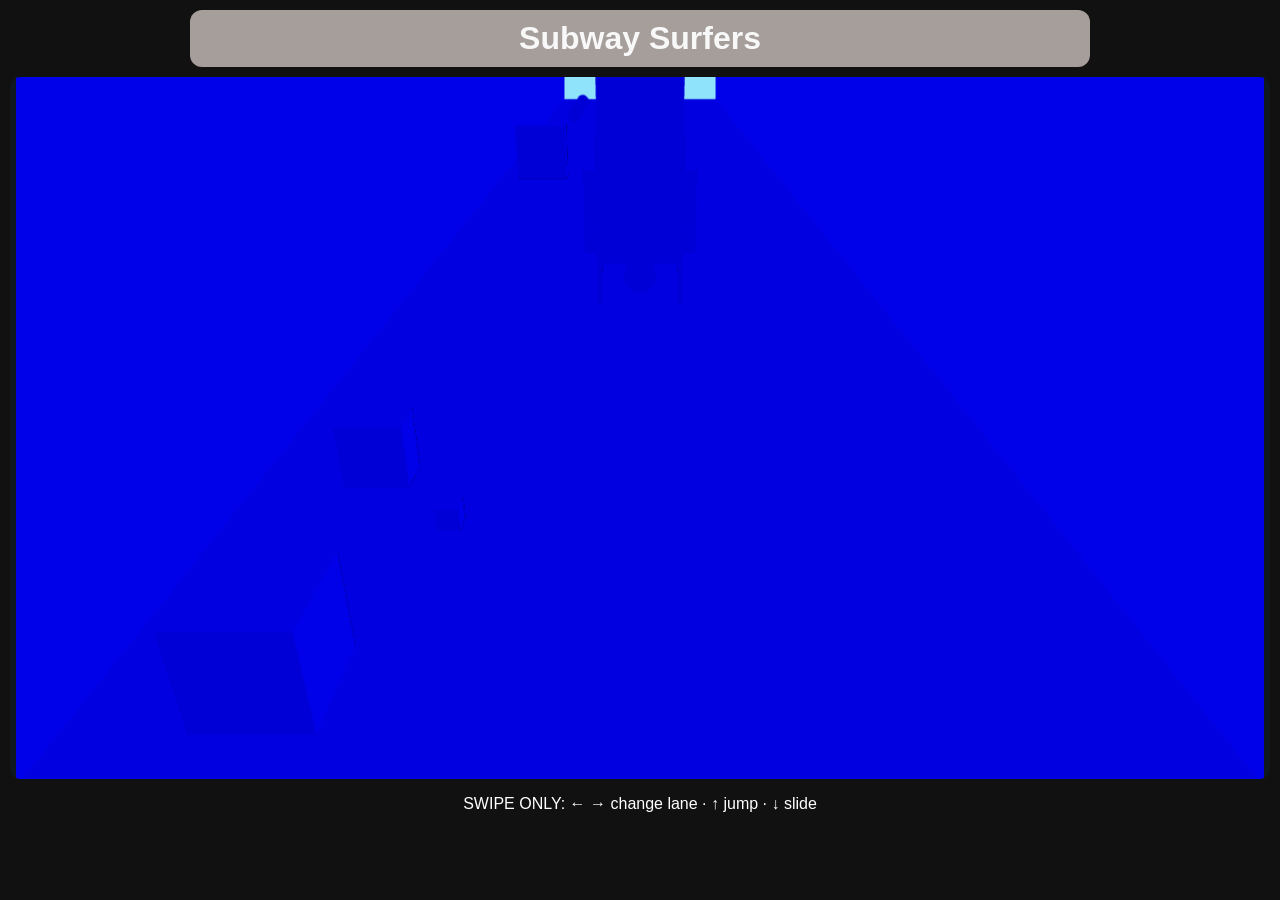
==== index.html @ f6d48348 "Add files via upload" ====
<!doctype html>
<html lang="si">

<head>
  <meta charset="utf-8">
  <meta name="viewport" content="width=device-width, initial-scale=1, maximum-scale=1, user-scalable=no">
  <title>Subway Surfers</title>
  <link rel="stylesheet" href="quiz.css" type="text/css">
</head>

<body>
  <div id="wrapper" align="center" style="margin-left:auto; margin-right:auto;">
    <h1 id="heading"
      style="background-color: #a59e9a; text-decoration-style: solid; color: #F8F8F8; width: 40%; margin-top: 0px; margin-bottom: 10px; text-align: center;">
      Subway Surfers</h1>
    <div id="maze">
      <div id="c"
        style="margin-left:auto; margin-right:auto;margin-bottom: 10px;text-align: center;width: 10%;font-size: large">
      </div>

      <canvas id="glcanvas" width="1280" height="720" style="margin-left:auto; margin-right:auto">This text is displayed
        if your browser does not support HTML5 Canvas.</canvas>
      <p class="control-hint">SWIPE ONLY: ← → change lane · ↑ jump · ↓ slide</p>
      <div id="powerQuiz" class="quiz-hidden" role="dialog" aria-modal="true" aria-labelledby="quizTitle">
        <div class="quiz-card">
          <div class="quiz-top"><span id="powerLabel">POWER-UP CHALLENGE</span><span class="quiz-tag">SCIENCE MCQ</span></div>
          <h2 id="quizTitle">ප්‍රශ්නයට පිළිතුරු දෙන්න</h2>
          <p id="quizGradeLesson" class="quiz-grade-lesson"></p>
          <p id="quizQuestion"></p>
          <div id="quizOptions" class="quiz-options"></div>
          <div id="quizFeedback" aria-live="polite"></div>
          <button id="quizContinue" class="quiz-continue" type="button" hidden>Power ලබාගන්න</button>
        </div>
      </div>
      <div id="timerel"
        style="margin-left:auto; margin-right:auto;margin-top:0px;text-align: center;width: 15%;font-size: large"></div>
      <div>
        <audio src='./assets/Theme.mp3' id="music" loop></audio>
        <audio src='./assets//Crash.mp3' id="crash"></audio>
      </div>
    </div>
</body>

<script src="./gl-matrix.js"></script>
<script src="./cube.js"></script>
<script src="./track.js"></script>
<script src="./wall.js"></script>
<script src="./city.js"></script>
<script src="./handlekeys.js"></script>
<script src="./player.js"></script>
<script src="./police.js"></script>
<script src="./dog.js"></script>
<script src="./coin.js"></script>
<script src="./train.js"></script>
<script src="./box.js"></script>
<script src="./manhole.js"></script>
<script src="./stop.js"></script>
<script src="./stand.js"></script>
<script src="./boots.js"></script>
<script src="./flying_boost.js"></script>
<script src="./hoverboard.js"></script>
<script src="./power-quiz.js"></script>
<script src="./main.js"></script>

</html>
---- quiz.css ----
*{box-sizing:border-box}body{margin:0;background:#111;color:#fff;font-family:Arial,sans-serif}#wrapper{width:100%;padding:10px}#heading{width:min(92%,900px)!important;border-radius:12px;padding:10px}#glcanvas{display:block;width:min(100%,1280px);height:auto;max-height:78vh;object-fit:contain;background:#101820;border-radius:10px}#timerel{width:auto!important;color:#fff}#powerQuiz{position:fixed;inset:0;z-index:20;display:flex;align-items:center;justify-content:center;padding:16px;background:rgba(0,0,0,.78)}.quiz-hidden{display:none!important}.quiz-card{width:min(560px,100%);max-height:92vh;overflow:auto;background:linear-gradient(145deg,#172b45,#101827);border:2px solid #45d7ff;border-radius:20px;padding:22px;box-shadow:0 16px 60px #0009}.quiz-top{display:flex;justify-content:space-between;gap:10px;align-items:center;color:#7de7ff;font-weight:800;font-size:12px;letter-spacing:1px}.quiz-tag{background:#174d62;padding:6px 10px;border-radius:20px}#quizTitle{font-size:24px;margin:16px 0 10px}#quizQuestion{font-size:19px;line-height:1.55;margin:0 0 18px}.quiz-options{display:grid;gap:10px}.quiz-option,.quiz-continue{width:100%;border:1px solid #52708f;border-radius:12px;background:#203a58;color:white;padding:13px 15px;text-align:left;font-size:16px;cursor:pointer}.quiz-option:disabled{opacity:.85;cursor:default}.quiz-option.correct{border-color:#45df91;background:#145638}.quiz-option.wrong{border-color:#ff7474;background:#642d35}#quizFeedback{margin-top:15px;padding:12px;border-radius:10px;line-height:1.55;font-size:15px;display:none}#quizFeedback.show{display:block;background:#263b50}#quizFeedback.good{border-left:4px solid #45df91}#quizFeedback.bad{border-left:4px solid #ffbd55}.quiz-continue{margin-top:14px;text-align:center;background:#087b9f;border:0;font-weight:800}#quizContinue[hidden]{display:none}@media(max-width:600px){#wrapper{padding:4px}.quiz-card{padding:17px;border-radius:16px}#quizTitle{font-size:21px}#quizQuestion{font-size:17px}.quiz-option{font-size:15px;padding:12px}}
#glcanvas{touch-action:none; -webkit-user-select:none;user-select:none}
@media (pointer:coarse),(max-width:800px){.control-hint{display:block}#glcanvas{max-height:78vh}}


.quiz-grade-lesson{margin:8px 0 12px;color:#a8dff0;font-size:13px;font-weight:700;line-height:1.5}
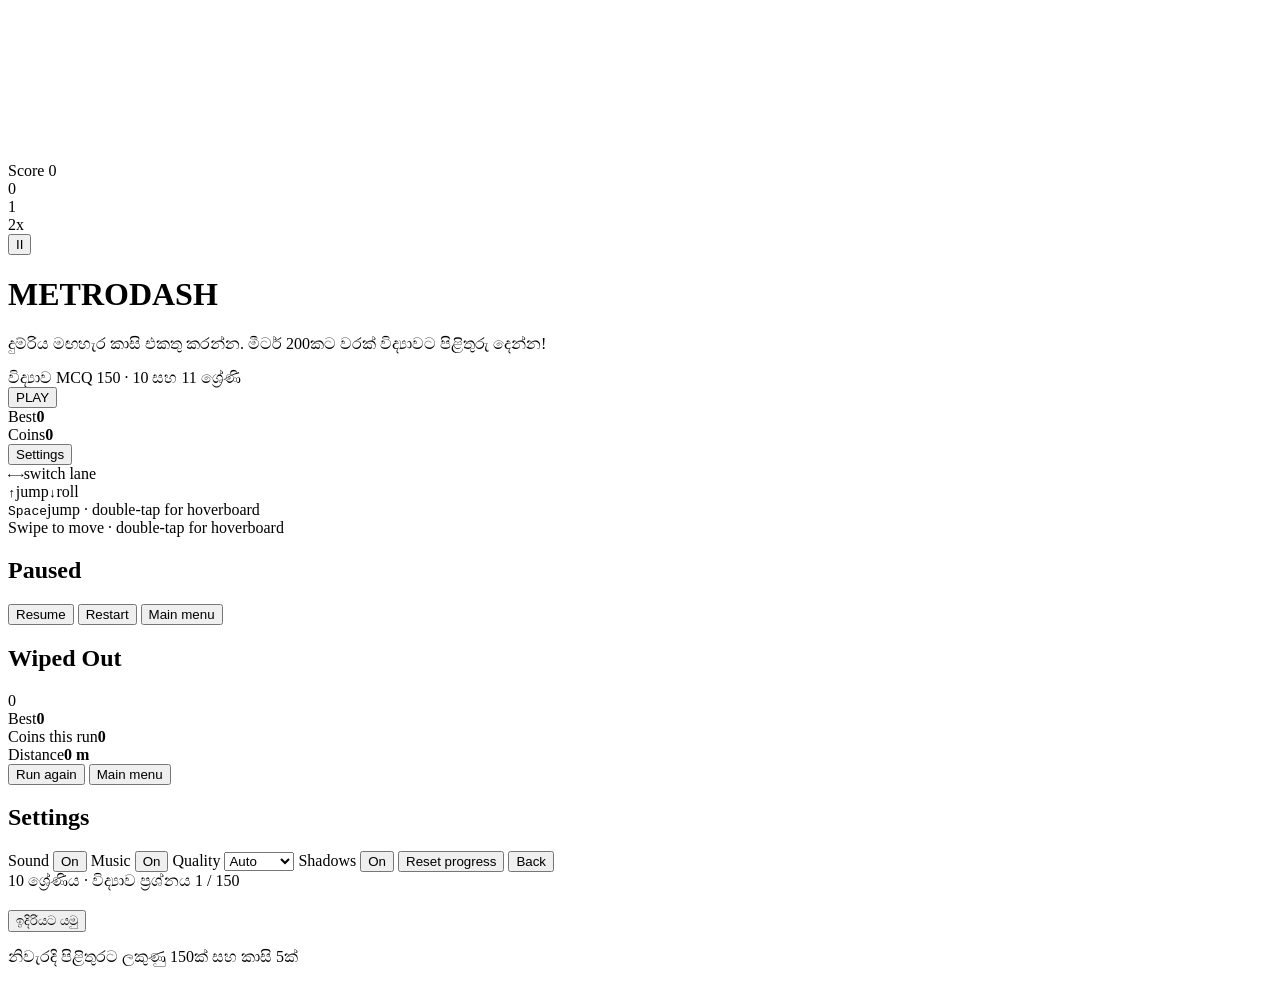
==== commit fd4ead62: "Add files via upload" ====
--- a/index.html
+++ b/index.html
@@ -1,65 +1,140 @@
 <!doctype html>
 <html lang="si">
+<head>
+  <meta charset="utf-8" />
+  <meta name="viewport" content="width=device-width, initial-scale=1, maximum-scale=1, viewport-fit=cover" />
+  <meta name="theme-color" content="#8fd3f4" />
+  <meta name="description" content="Metro Dash - a free 3D endless runner you can play instantly in your browser. No login, no download." />
+  <title>Metro Dash</title>
+  <link rel="icon" href="data:image/svg+xml,<svg xmlns='http://www.w3.org/2000/svg' viewBox='0 0 32 32'><text y='26' font-size='26'>&#127950;</text></svg>" />
+</head>
+<body>
+  <canvas id="scene"></canvas>
 
-<head>
-  <meta charset="utf-8">
-  <meta name="viewport" content="width=device-width, initial-scale=1, maximum-scale=1, user-scalable=no">
-  <title>Subway Surfers</title>
-  <link rel="stylesheet" href="quiz.css" type="text/css">
-</head>
-
-<body>
-  <div id="wrapper" align="center" style="margin-left:auto; margin-right:auto;">
-    <h1 id="heading"
-      style="background-color: #a59e9a; text-decoration-style: solid; color: #F8F8F8; width: 40%; margin-top: 0px; margin-bottom: 10px; text-align: center;">
-      Subway Surfers</h1>
-    <div id="maze">
-      <div id="c"
-        style="margin-left:auto; margin-right:auto;margin-bottom: 10px;text-align: center;width: 10%;font-size: large">
-      </div>
-
-      <canvas id="glcanvas" width="1280" height="720" style="margin-left:auto; margin-right:auto">This text is displayed
-        if your browser does not support HTML5 Canvas.</canvas>
-      <p class="control-hint">SWIPE ONLY: ← → change lane · ↑ jump · ↓ slide</p>
-      <div id="powerQuiz" class="quiz-hidden" role="dialog" aria-modal="true" aria-labelledby="quizTitle">
-        <div class="quiz-card">
-          <div class="quiz-top"><span id="powerLabel">POWER-UP CHALLENGE</span><span class="quiz-tag">SCIENCE MCQ</span></div>
-          <h2 id="quizTitle">ප්‍රශ්නයට පිළිතුරු දෙන්න</h2>
-          <p id="quizGradeLesson" class="quiz-grade-lesson"></p>
-          <p id="quizQuestion"></p>
-          <div id="quizOptions" class="quiz-options"></div>
-          <div id="quizFeedback" aria-live="polite"></div>
-          <button id="quizContinue" class="quiz-continue" type="button" hidden>Power ලබාගන්න</button>
+  <div id="ui">
+    <!-- In-run HUD -------------------------------------------------------->
+    <div id="hud" class="hidden">
+      <div class="hud-top">
+        <div class="hud-left">
+          <div class="stat">
+            <span class="stat-label">Score</span>
+            <span class="stat-value" id="hud-score">0</span>
+          </div>
+          <div class="stat stat-coins">
+            <span class="coin-dot"></span>
+            <span class="stat-value" id="hud-coins">0</span>
+          </div>
+          <div class="stat stat-board" id="hud-board">
+            <span class="board-dot"></span>
+            <span class="stat-value" id="hud-board-count">1</span>
+          </div>
+        </div>
+        <div class="hud-right">
+          <div id="hud-multiplier" class="multiplier hidden">2x</div>
+          <button id="btn-pause" class="icon-btn" aria-label="Pause">II</button>
         </div>
       </div>
-      <div id="timerel"
-        style="margin-left:auto; margin-right:auto;margin-top:0px;text-align: center;width: 15%;font-size: large"></div>
-      <div>
-        <audio src='./assets/Theme.mp3' id="music" loop></audio>
-        <audio src='./assets//Crash.mp3' id="crash"></audio>
+      <div id="powerup-pills" class="pills"></div>
+      <div id="toast" class="toast"></div>
+    </div>
+
+    <!-- Title ------------------------------------------------------------->
+    <div id="screen-title" class="screen">
+      <div class="panel">
+        <h1 class="logo">METRO<span>DASH</span></h1>
+        <p class="tagline">දුම්රිය මඟහැර කාසි එකතු කරන්න. මීටර් 200කට වරක් විද්‍යාවට පිළිතුරු දෙන්න!</p>
+        <div class="mcq-title-chip">විද්‍යාව MCQ 150 · 10 සහ 11 ශ්‍රේණි</div>
+        <button id="btn-play" class="btn btn-primary">PLAY</button>
+        <div class="best-row">
+          <div class="best-item"><span>Best</span><strong id="title-best">0</strong></div>
+          <div class="best-item"><span>Coins</span><strong id="title-coins">0</strong></div>
+        </div>
+        <button id="btn-settings" class="btn btn-ghost">Settings</button>
+        <div class="controls-hint">
+          <div class="hint-row"><kbd>&larr;</kbd><kbd>&rarr;</kbd><span>switch lane</span></div>
+          <div class="hint-row"><kbd>&uarr;</kbd><span>jump</span><kbd>&darr;</kbd><span>roll</span></div>
+          <div class="hint-row"><kbd>Space</kbd><span>jump &middot; double-tap for hoverboard</span></div>
+          <div class="hint-row touch-only"><span>Swipe to move &middot; double-tap for hoverboard</span></div>
+        </div>
       </div>
     </div>
+
+    <!-- Pause -------------------------------------------------------------->
+    <div id="screen-pause" class="screen hidden">
+      <div class="panel">
+        <h2>Paused</h2>
+        <button id="btn-resume" class="btn btn-primary">Resume</button>
+        <button id="btn-restart-pause" class="btn">Restart</button>
+        <button id="btn-quit" class="btn btn-ghost">Main menu</button>
+      </div>
+    </div>
+
+    <!-- Game over ---------------------------------------------------------->
+    <div id="screen-gameover" class="screen hidden">
+      <div class="panel">
+        <h2 id="gameover-title">Wiped Out</h2>
+        <div class="score-final" id="final-score">0</div>
+        <div class="final-rows">
+          <div class="final-row"><span>Best</span><strong id="final-best">0</strong></div>
+          <div class="final-row"><span>Coins this run</span><strong id="final-coins">0</strong></div>
+          <div class="final-row"><span>Distance</span><strong id="final-distance">0 m</strong></div>
+        </div>
+        <button id="btn-retry" class="btn btn-primary">Run again</button>
+        <button id="btn-menu" class="btn btn-ghost">Main menu</button>
+      </div>
+    </div>
+
+    <!-- Settings ----------------------------------------------------------->
+    <div id="screen-settings" class="screen hidden">
+      <div class="panel">
+        <h2>Settings</h2>
+        <label class="setting">
+          <span>Sound</span>
+          <button id="btn-mute" class="toggle" data-on="true">On</button>
+        </label>
+        <label class="setting">
+          <span>Music</span>
+          <button id="btn-music" class="toggle" data-on="true">On</button>
+        </label>
+        <label class="setting">
+          <span>Quality</span>
+          <select id="sel-quality">
+            <option value="auto">Auto</option>
+            <option value="high">High</option>
+            <option value="medium">Medium</option>
+            <option value="low">Low</option>
+          </select>
+        </label>
+        <label class="setting">
+          <span>Shadows</span>
+          <button id="btn-shadows" class="toggle" data-on="true">On</button>
+        </label>
+        <button id="btn-reset-progress" class="btn btn-ghost btn-danger">Reset progress</button>
+        <button id="btn-settings-back" class="btn btn-primary">Back</button>
+      </div>
+    </div>
+
+    <!-- Science MCQ -------------------------------------------------------->
+    <div id="screen-quiz" class="screen hidden" aria-live="polite">
+      <div class="panel quiz-panel">
+        <div class="quiz-topline">
+          <span id="quiz-grade" class="quiz-grade">10 ශ්‍රේණිය · විද්‍යාව</span>
+          <span id="quiz-progress" class="quiz-progress">ප්‍රශ්නය 1 / 150</span>
+        </div>
+        <div class="quiz-progress-track"><div id="quiz-progress-fill"></div></div>
+        <div id="quiz-chapter" class="quiz-chapter"></div>
+        <h2 id="quiz-question" class="quiz-question"></h2>
+        <div id="quiz-options" class="quiz-options"></div>
+        <div id="quiz-feedback" class="quiz-feedback hidden"></div>
+        <button id="btn-quiz-continue" class="btn btn-primary hidden">ඉදිරියට යමු</button>
+        <p class="quiz-footnote">නිවැරදි පිළිතුරට ලකුණු 150ක් සහ කාසි 5ක්</p>
+      </div>
+    </div>
+
+    <!-- Countdown ---------------------------------------------------------->
+    <div id="countdown" class="countdown hidden"></div>
+  </div>
+
+  <script type="module" src="/src/main.js"></script>
 </body>
-
-<script src="./gl-matrix.js"></script>
-<script src="./cube.js"></script>
-<script src="./track.js"></script>
-<script src="./wall.js"></script>
-<script src="./city.js"></script>
-<script src="./handlekeys.js"></script>
-<script src="./player.js"></script>
-<script src="./police.js"></script>
-<script src="./dog.js"></script>
-<script src="./coin.js"></script>
-<script src="./train.js"></script>
-<script src="./box.js"></script>
-<script src="./manhole.js"></script>
-<script src="./stop.js"></script>
-<script src="./stand.js"></script>
-<script src="./boots.js"></script>
-<script src="./flying_boost.js"></script>
-<script src="./hoverboard.js"></script>
-<script src="./power-quiz.js"></script>
-<script src="./main.js"></script>
-
-</html>+</html>
